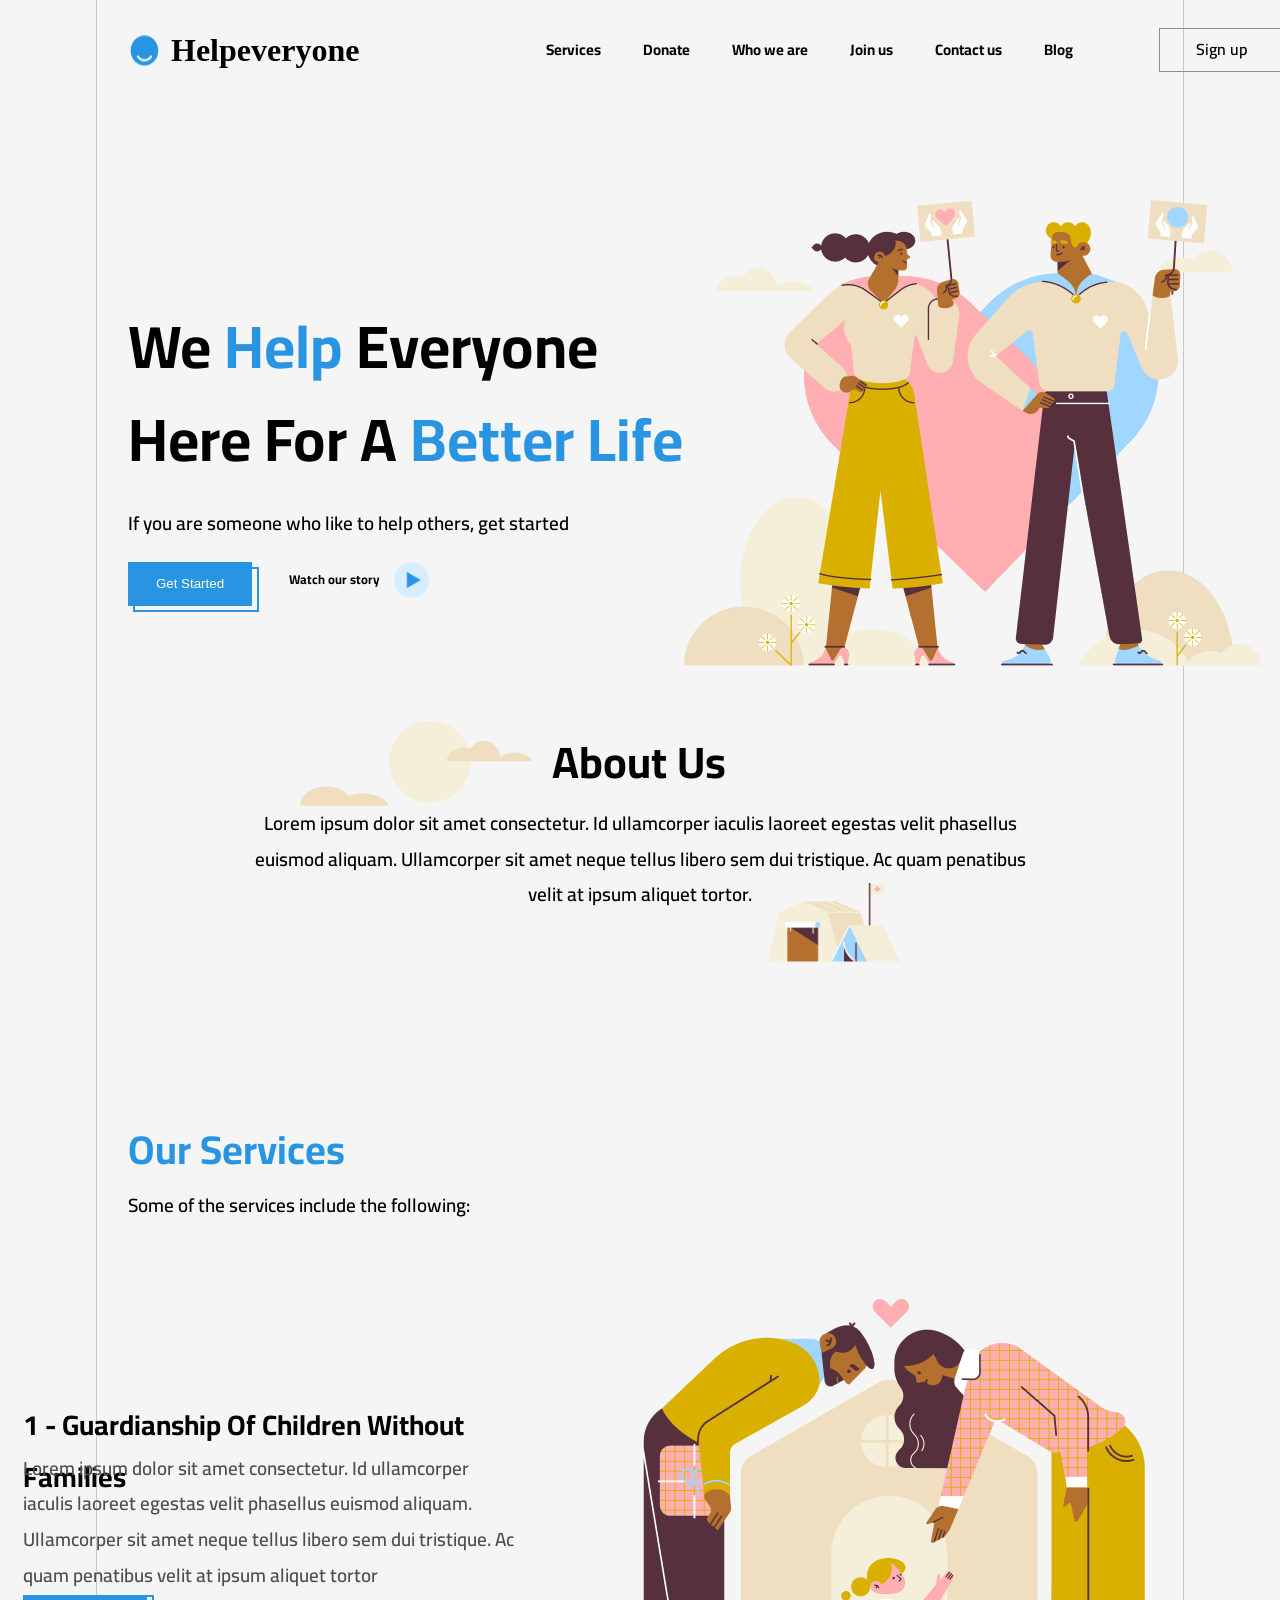
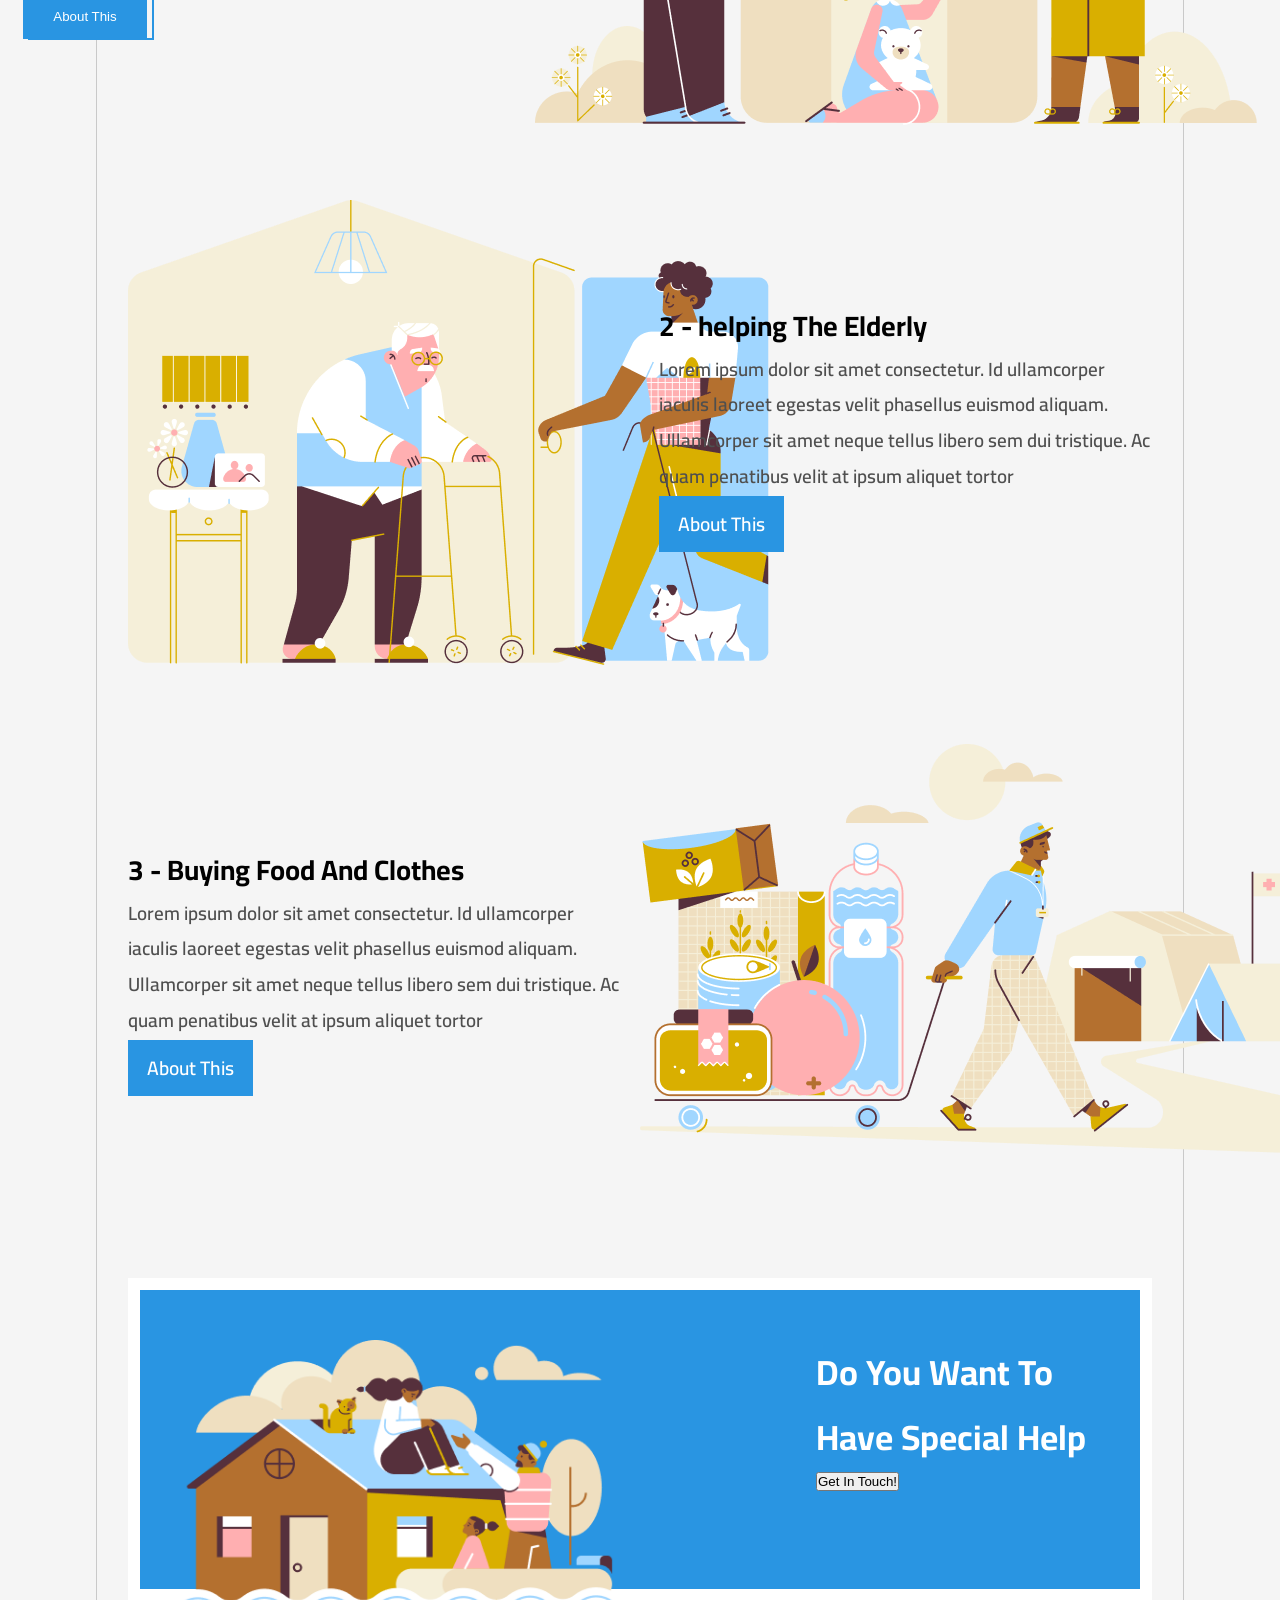
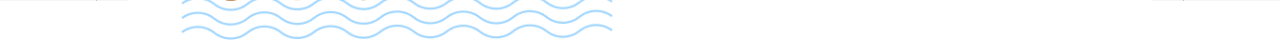
==== help everyone figma project/index.html @ 09c5eb68 "Assignment" ====
<!DOCTYPE html>
<html lang="en">
<head>
    <meta charset="UTF-8">
    <link rel="icon" type="image/x-icon" href="./img/favicon_io (1)/favicon.ico">
    <meta name="viewport" content="width=device-width, initial-scale=1.0">
    <link rel="preconnect" href="https://fonts.googleapis.com">
    <link rel="preconnect" href="https://fonts.gstatic.com" crossorigin>
    <link href="https://fonts.googleapis.com/css2?family=Cairo:wght@200..1000&display=swap" rel="stylesheet">   
    <title>Help EveryOne</title>
    <link rel="stylesheet" href="./style.css">
</head>

<body>
    <div class="mainwrapper">
        <div class="inner-wrapper">
            <div class="wrapper">
                <div class="navbar">
                    <div class="logo_sec">
                        <div class="logo">
                            <img class="logo" src="./img/happyemoji.png" alt="">
                            <h1 class="helpeveryone">Helpeveryone</h1>
                        </div>
                        <div class="menu">
                            <ul>
                                <li class="firstlist"><a href="">Services</a></li>
                                <li><a href="">Donate</a></li>
                                <li><a href="">Who we are</a></li>
                                <li><a href="">Join us</a></li>
                                <li><a href="">Contact us</a></li>
                                <li><a href="">Blog</a></li>
                            </ul>
                        </div>
                        
                    </div>
                    <div class="navContentMid">
                        <button class="sign-up">
                            Sign up
                         </button>
                    </div>
                </div> 
                <div class="wider-nav">

                </div> 
    
                <div class="heroSection">
                    <div class="heroWriteUp">
                        <div id="apparel">
                            <h2 class="wehelp">We <span class="help">Help</span> Everyone Here For A <span class="help">Better Life</span></h2>
                            <h6 class="mid">If you are someone who like to help others, get started</h6>
                        </div>
    
                        <div class="herofooter">
                            <div class="get-started-btn">
                                <button></button>                                
                            </div>
                            <div class="btn">
                                <button class="herobtn"><a href="#" alt="">Get Started</a></button>
                            </div>
                            
                        
                            <div class="watch-our-stories">
                                <h6>Watch our story</h6>
                                <img src="./img/Frame 7.png" alt="">
                            </div>
                        </div>
                    </div>
                    <div class="image">
                        <img src="./img/Group 16 (1).png" alt="">
                    </div>
                </div>
    
                <div class="about-us">
                    <div class="outer">
                        <div class="about-us-header">
                            <div class="about1">
                                <img class="about-img" src="./img/SUN & CLOUDS.png" alt="">
                                <h2>About Us</h2>
                            </div>
                            <div class="about2">
                                <p class="outer-p">
                                    Lorem ipsum dolor sit amet consectetur. Id ullamcorper iaculis laoreet egestas velit phasellus euismod aliquam. 
                                    Ullamcorper sit amet neque tellus libero sem dui tristique. 
                                    Ac quam penatibus velit at ipsum aliquet tortor.
                                </p>
                                <div class="about-us-img"><img class="about-img-2" src="./img/TENTS.png" alt=""></div>
                            </div>
                        </div>
                    </div>
                </div>
    
    
                <div class="services">
                    <h2 class="our-services">Our Services</h2>
                    <p class="services-category">Some of the services include the following:</p>
                </div>
    
                <div class="cat-1">
                    <div class="guardianship">
                        <div class="guardianship-header">
                            <h2 class="guardianship-title">1 - Guardianship Of Children Without Families</h2>
                            <p class="guardianship-body">
                                Lorem ipsum dolor sit amet consectetur. Id ullamcorper iaculis laoreet egestas velit phasellus euismod aliquam. 
                                Ullamcorper sit amet neque tellus libero sem dui tristique. 
                                Ac quam penatibus velit at ipsum aliquet tortor
                            </p>
                            <!-- <button class="guardianship-btn">About This</button> -->
                            <div class="get-started-btn">
                                <button></button>                                
                            </div>
                            <div class="btn">
                                <button class="herobtn"><a href="#" alt="">About This</a></button>
                            </div>
                            
                        </div>
                        <div class="guardianship-img">
                            <img src="./img/Group 7.png" alt="">
                        </div>
                    </div>
                </div>
    
                <div class="cat-2">
                    <div class="helping">
                        <div class="helping-img">
                            <img src="./img/Group 1.png" alt="">
                        </div>
                        <div class="helping-header">
                            <h2 class="helping-title">2 - helping The Elderly</h2>
                            <p class="helping-body">
                                Lorem ipsum dolor sit amet consectetur. Id ullamcorper iaculis laoreet egestas velit phasellus euismod aliquam. 
                                Ullamcorper sit amet neque tellus libero sem dui tristique. 
                                Ac quam penatibus velit at ipsum aliquet tortor
                            </p>
                            <button class="helping-btn">About This</button>
                        </div>
                    </div>
                </div>
    
                <div class="cat-3">
                    <div class="buying-food">
                        <div class="buying-food-header">
                            <h2 class="buying-food-title">3 - Buying Food And Clothes</h2>
                            <p class="buying-food-body">
                                Lorem ipsum dolor sit amet consectetur. Id ullamcorper iaculis laoreet egestas velit phasellus euismod aliquam. 
                                Ullamcorper sit amet neque tellus libero sem dui tristique. 
                                Ac quam penatibus velit at ipsum aliquet tortor
                            </p>
                            <button class="buying-food-btn">About This</button>
                        </div>
                        <div class="buying-food-img">
                            <img src="./img/Group 10.png" alt="">
                        </div>
                    </div>
                </div>
    
                <div class="container">
                    <div class="container-img">
                        <img src="./img/Group 11.png" alt="">
                    </div>
                    <div class="container-write-up">
                        <h4>Do You Want To Have Special Help</h4>
                        <button class="container-btn">Get In Touch!</button>
                    </div>
                </div>

                <!-- <div class="form">
                    <div class="free-consult">
                        <h2>Request A Free Consultation</h2>
                        <p>Complete The Form Below So Our Consultants Will Contact You</p>
                    </div>
                    <div class="main-form">
                        <div class="form-1">
                            <form id="form">
                                <div class="form-control">
                                    <label for="name" id="label-name">
                                        Name
                                    </label>
                        
                                    <input type="text" id="name" 
                                           placeholder="Enter your name" />
                                </div>
                            </form>

                            <div class="form-control">
                                <label for="role" id="label-role">
                                    State
                                </label>
                    
                                <select name="role" id="role">
                                    <option value="student">Lagos</option>
                                    <option value="intern">Abuja</option>
                                    <option value="professional">Enugu</option>
                                    <option value="other">Bauchi</option>
                                    <option value="student">Imo</option>
                                    <option value="intern">Anambra</option>
                                    <option value="professional">Benue</option>
                                    <option value="other">Oyo</option>
                                </select>
                            </div>
                        
                        </div>

                        <div class="form-2">
                            <form id="form">
                                <div class="form-control">
                                    <label for="email" id="email-name">
                                        Email
                                    </label>
                    
                                    <input type="email" placeholder="lagbajainternational@gmail.com" name="" id="email">
                                </div>
                            </form>
    
                            
    
                            <div class="form-control">
                                <label for="role" id="label-role">
                                    Industry
                                </label>
                    
                               
                                <select name="role" id="role">
                                    <option value="student">Beauty</option>
                                    <option value="intern">Energy</option>
                                    <option value="professional">Human Development</option>
                                    <option value="other">Health</option>
                                </select>
                            </div>
                        </div>
                    
                    </div>
                
                </div> -->
            </div>
        </div>
    </div>
</body>

</html>
---- help everyone figma project/style.css ----
*{
    padding: 0;
    margin: 0;
    box-sizing: border-box;
}
.inner-wrapper{
    width: 85vw;
    border-left: 1px solid #C9C9C9;
    border-right: 1px solid #C9C9C9;
    margin: auto;
}
.wrapper{
    width: 80vw;
    margin: auto;
}
.mainwrapper{
    background-color: #F5F5F5;
}
ul{
    list-style: none;
    display: flex;
    justify-content: space-between ;
    flex-wrap: wrap;
    /* width: 300px; */
}
ul a{
    text-decoration: none;
    color: black;   
}
.wider-nav{
    /* border-bottom: 1px solid #C9C9C9; */
    width: 85vw;
    margin: auto;
}

.navbar{
   display: flex; 
   flex-direction: row;
   justify-content: space-between;
   align-items: center;
   height: 100px;

}
.menu{
    /* padding-right: 20px; */
    /* Width: 1000px; */
    /* Gap: 47px; */
    width: 700px;
    display: flex;
    flex-direction: row;
    align-items: center;
    justify-content: center;
} 

.menu ul{
    gap: 42px;
    opacity: 0px;
    font-family: Cairo;
    font-size: 15px;
    font-weight: 700;
    line-height: 28.11px;
    text-align: left;

}

.sign-up{
    font-family: Cairo;
    font-size: 16px;
    font-weight: 600;
    line-height: 29.98px;
    text-align: left;
    width: 125px;
    height: 44px;
    text-align: center;
    border: 1px solid #8E8E8E;
    background-color: transparent;
}
.navContentMid{
    width: 130px;
    height: 44px;
    gap: 10px;
    border: 1px 0px 0px 0px;
    opacity: 0px;
}

.logo{
    display: flex;
    gap: 10px;
}

.logo_sec{
    display: flex;
    gap: 100px;

}

.heroSection{
    display: flex;
    justify-content: space-between;
    margin-top: 100px;
    position: relative;
}

.hero-write-up{
    padding-top: 5%;
    font-family: Cairo;
    font-size: 60px;
    font-weight: 700;
    line-height: 93px;
    text-align: left;
    width: 50%;
}
.heroWriteUp{
    width: 80%;
}

#apparel{
    padding-top: 100px;
}
.mid{
    font-family: Cairo;
    font-size: 19px;
    font-weight: 600;
    line-height: 35.61px;
    text-align: left;
    margin-top: 20px;

}
.wehelp{
    width: 556px;
    height: 186px;
    top: 256px;
    left: 94px;
    gap: 0px;
    opacity: 0px;
    font-family: Cairo;
    font-size: 60px;
    font-weight: 700;
    line-height: 93px;
    text-align: left;
}
.help{
    color: #2995E2;
}
.mid{
    font-family: Cairo;
    font-size: 19px;
    font-weight: 600;
    line-height: 35.61px;
    text-align: left;
}
.get-started-btn {
    position: absolute;
    border: 2px solid #2995E2;
    /* text-align: center;
    text-align: left; */
    width: 126px;
    height: 45px;
    background-color: transparent;
    color: #fff;
    margin-bottom: -20px;
    margin-left: 5px;
}

.btn {
    position: relative;
    display: flex;
    /* width: 100px; */
    /* text-align: center; */
    font-family: Cairo;
    font-size: 19px;
    font-weight: 600;
    line-height: 35.61px;
    /* text-align: left; */
    width: 129px; 
    height: 36px;
    /* text-align: center; */
    background-color: transparent;
    color: #fff;
    border: none;
    margin-right: 12px;
    padding-right: 5px;
}

.herobtn{
    padding: 10px;
    width: 125px;
    height: 44px;
    border: none;
    background: #2995E2;
    color: #fff;
}

.herobtn a{
    text-decoration: none;
    color: #fff;
}

.herofooter{
    display: flex;
    margin-top: 20px;
    gap: 20px;
    flex-direction: row;
    align-items: center;
}

.watch-our-stories{
    display: flex;
    height: 36px;
    font-family: Cairo;
    font-size: 19px;
    font-weight: 600;
    line-height: 35.61px;
    text-align: left;
    gap: 15px;
    width: 150px;
}
.image{
    width: 50%;
}
.image img{
    Width: 577px;
    Height: 467px;
}
.outer-p{
    width: 800px;
    font-family: Cairo;
    font-size: 19px;
    font-weight: 600;
    line-height: 35.61px;
    text-align: center;
    margin-bottom: -90px;
}

.about-us{
    margin-top: 50px;
}
.about-us-header{
    justify-content: center;
    display: grid;
}
.about1{
    display: flex;
    padding-left: 60px;
    gap: 20px;
}

.about1 > h2{
    font-family: Cairo;
    font-size: 44px;
    font-weight: 700;
    line-height: 82.46px;
    text-align: center;
}

.about-img-2{
    height: 80px;
    margin-top: 60px;
}

.about-us-img{
    justify-content: right;
    display: flex;
    padding-right: 140px;
}
.services{
    width: 343px;
    height: 111px;
    margin-top: 150px;
}
.our-services{
    font-family: Cairo;
    font-size: 40px;
    font-weight: 700;
    line-height: 74.96px;
    text-align: left;
    color: #2995E2;
}
.services-category{
    font-family: Cairo;
    font-size: 19px;
    font-weight: 600;
    line-height: 35.61px;
    text-align: left;
}
.cat-1{
    margin-top: 75px;
}
.guardianship{
    display: flex;
    justify-content: center;
    gap: 19px;
}
.guardianship-header{
    width: 50%;
    padding-top: 100px;
}
.guardianship-img{
    width: 50%;
    width: 722px;
    height: 426px;
    top: 1188px;
    left: 627px;
    gap: 0px;
    opacity: 0px;

}
.guardianship-title{
    font-family: Cairo;
    font-size: 28px;
    font-weight: 700;
    line-height: 52.47px;
    text-align: left;
    /* width: 525px; */
    height: 52px;
    position: static;
}
.guardianship-body{
    font-family: Cairo;
    font-size: 19px;
    font-weight: 600;
    line-height: 35.61px;
    text-align: left;
    width: 493px;
    height: 144px;
    color: #4F4F4F;
    gap: 19px;
}

/* .guardianship-btn{
    color: #fff;
    border: none;
    padding: 10px;
    width: 125px;
    background: #2995E2;
    font-family: Cairo;
    font-size: 19.45px;
    font-weight: 600;
} */
.cat-2{
    margin-top: 75px;
}
.helping{
    display: flex;
    justify-content: center;
    gap: 19px;
}
.helping-header{
    width: 50%;
    padding-top: 100px;
}
.helping-img{
    width: 50%;
}
.helping-title{
    font-family: Cairo;
    font-size: 28px;
    font-weight: 700;
    line-height: 52.47px;
    text-align: left;
    /* width: 525px; */
    height: 52px;
}
.helping-body{
    font-family: Cairo;
    font-size: 19px;
    font-weight: 600;
    line-height: 35.61px;
    text-align: left;
    width: 493px;
    height: 144px;
    color: #4F4F4F;
    gap: 19px;
}

.helping-btn{
    color: #fff;
    border: none;
    padding: 10px;
    width: 125px;
    background: #2995E2;
    font-family: Cairo;
    font-size: 19.45px;
    font-weight: 600;
}
.cat-3{
    margin-top: 75px;
}
.buying-food{
    display: flex;
    justify-content: center;
    gap: 19px;
}
.buying-food-header{
    width: 50%;
    padding-top: 100px;
}
.buying-food-img{
    width: 50%;
}
.buying-food-title{
    font-family: Cairo;
    font-size: 28px;
    font-weight: 700;
    line-height: 52.47px;
    text-align: left;
    /* width: 525px; */
    height: 52px;
}
.buying-food-body{
    font-family: Cairo;
    font-size: 19px;
    font-weight: 600;
    line-height: 35.61px;
    text-align: left;
    width: 493px;
    height: 144px;
    color: #4F4F4F;
    gap: 19px;
}

.buying-food-btn{
    color: #fff;
    border: none;
    padding: 10px;
    width: 125px;
    background: #2995E2;
    font-family: Cairo;
    font-size: 19.45px;
    font-weight: 600;
}
.container{
    display: flex;
    width: 100%;
    height: 323px;
    /* top: 2790px;
    left: 146px; */
    border: 12px 0px 0px 0px;
    flex-direction: row;
    border: 12px solid #fff; 
    background-color: #2995E2;
    justify-content: center;
    gap: 200px;
    padding-top: 50px;
    margin-top: 120px;
}
.container-img>{
    width: 30%;
    background-color: transparent;
    background: transparent;
}
.container-img > img{
    width: 100%;
    height: 300px;
    top: 2847px;
    left: 234px;
    gap: 0px;
    opacity: 0px;
}
.container-write-up{
    background: transparent;
}
.container-write-up>h4{
    font-family: Cairo;
    font-size: 35px;
    font-weight: 700;
    line-height: 65.59px;
    text-align: left;
    width: 286px;
    height: 132px;
    background: transparent;
    color: #fff
}
.form{
    width: 80%;
}
.main-form{
    display: flex;
}
.free-consultation{
    gap: 11px;
}
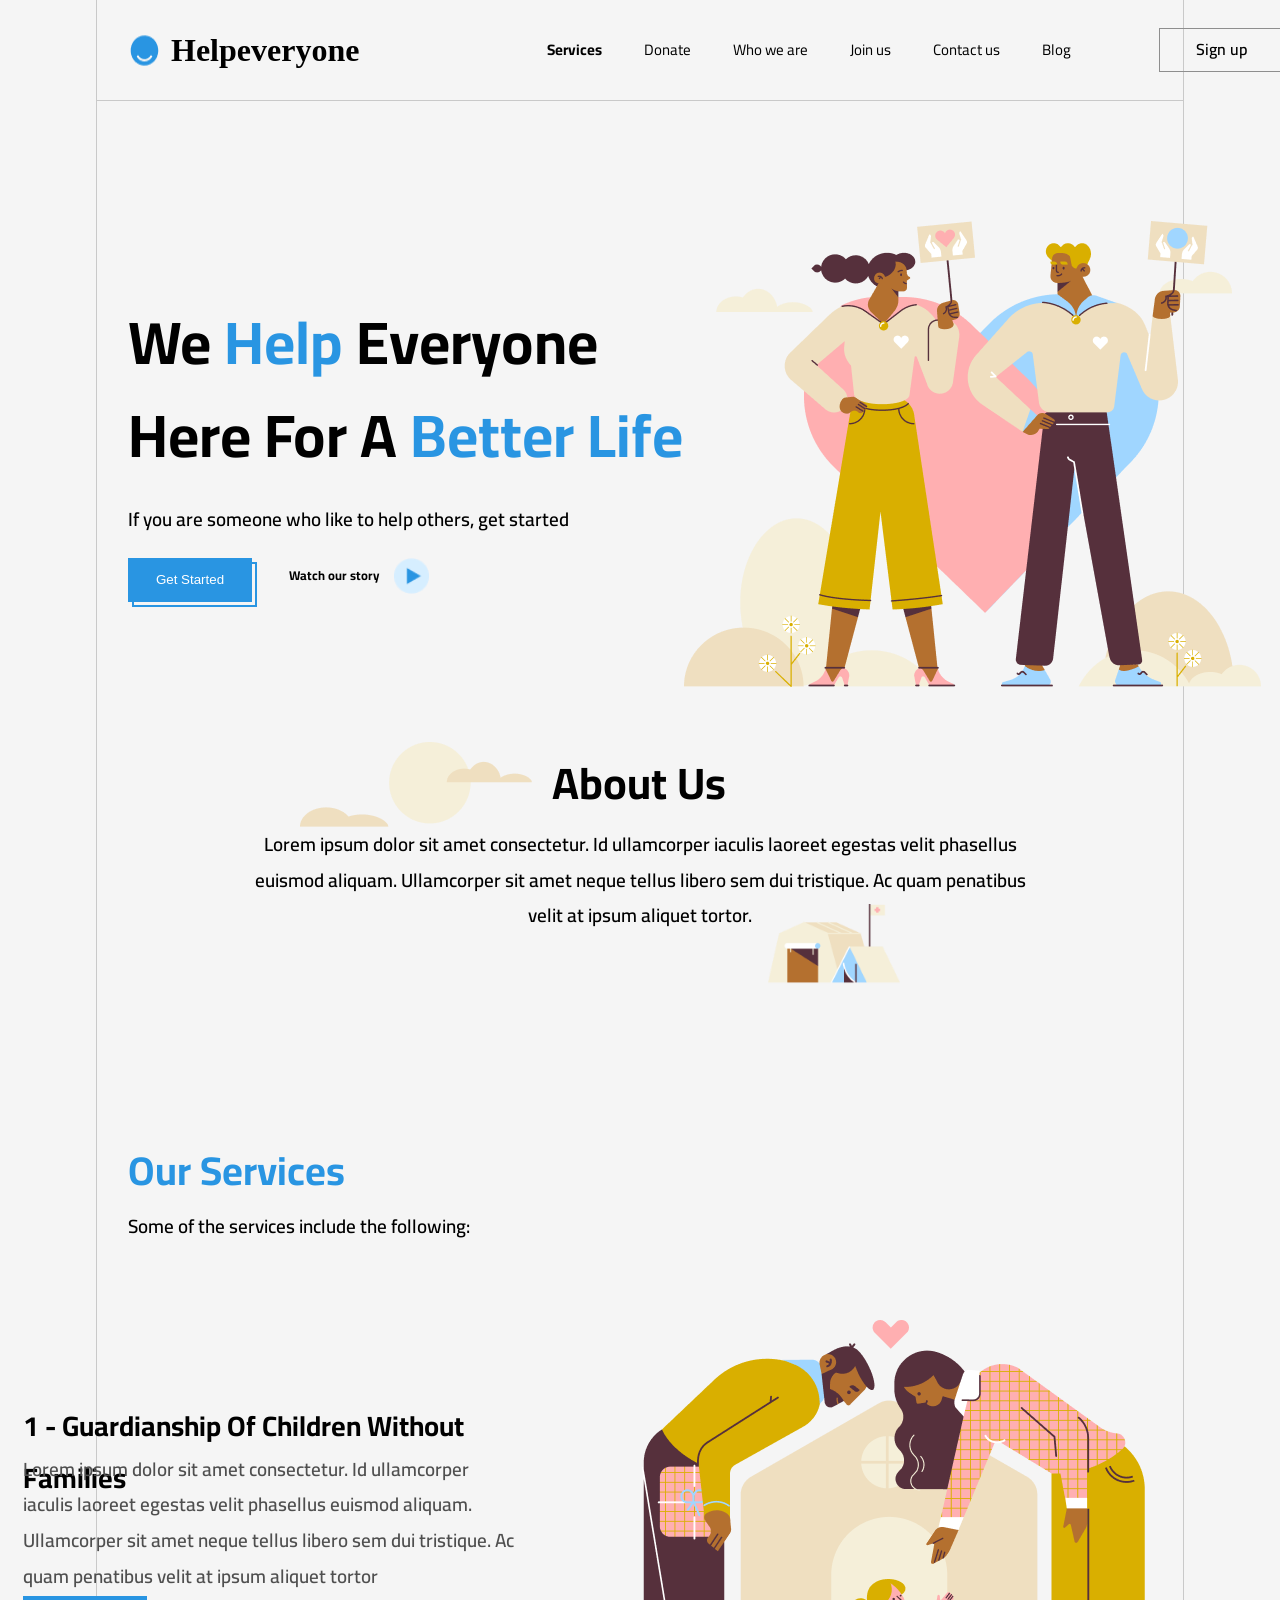
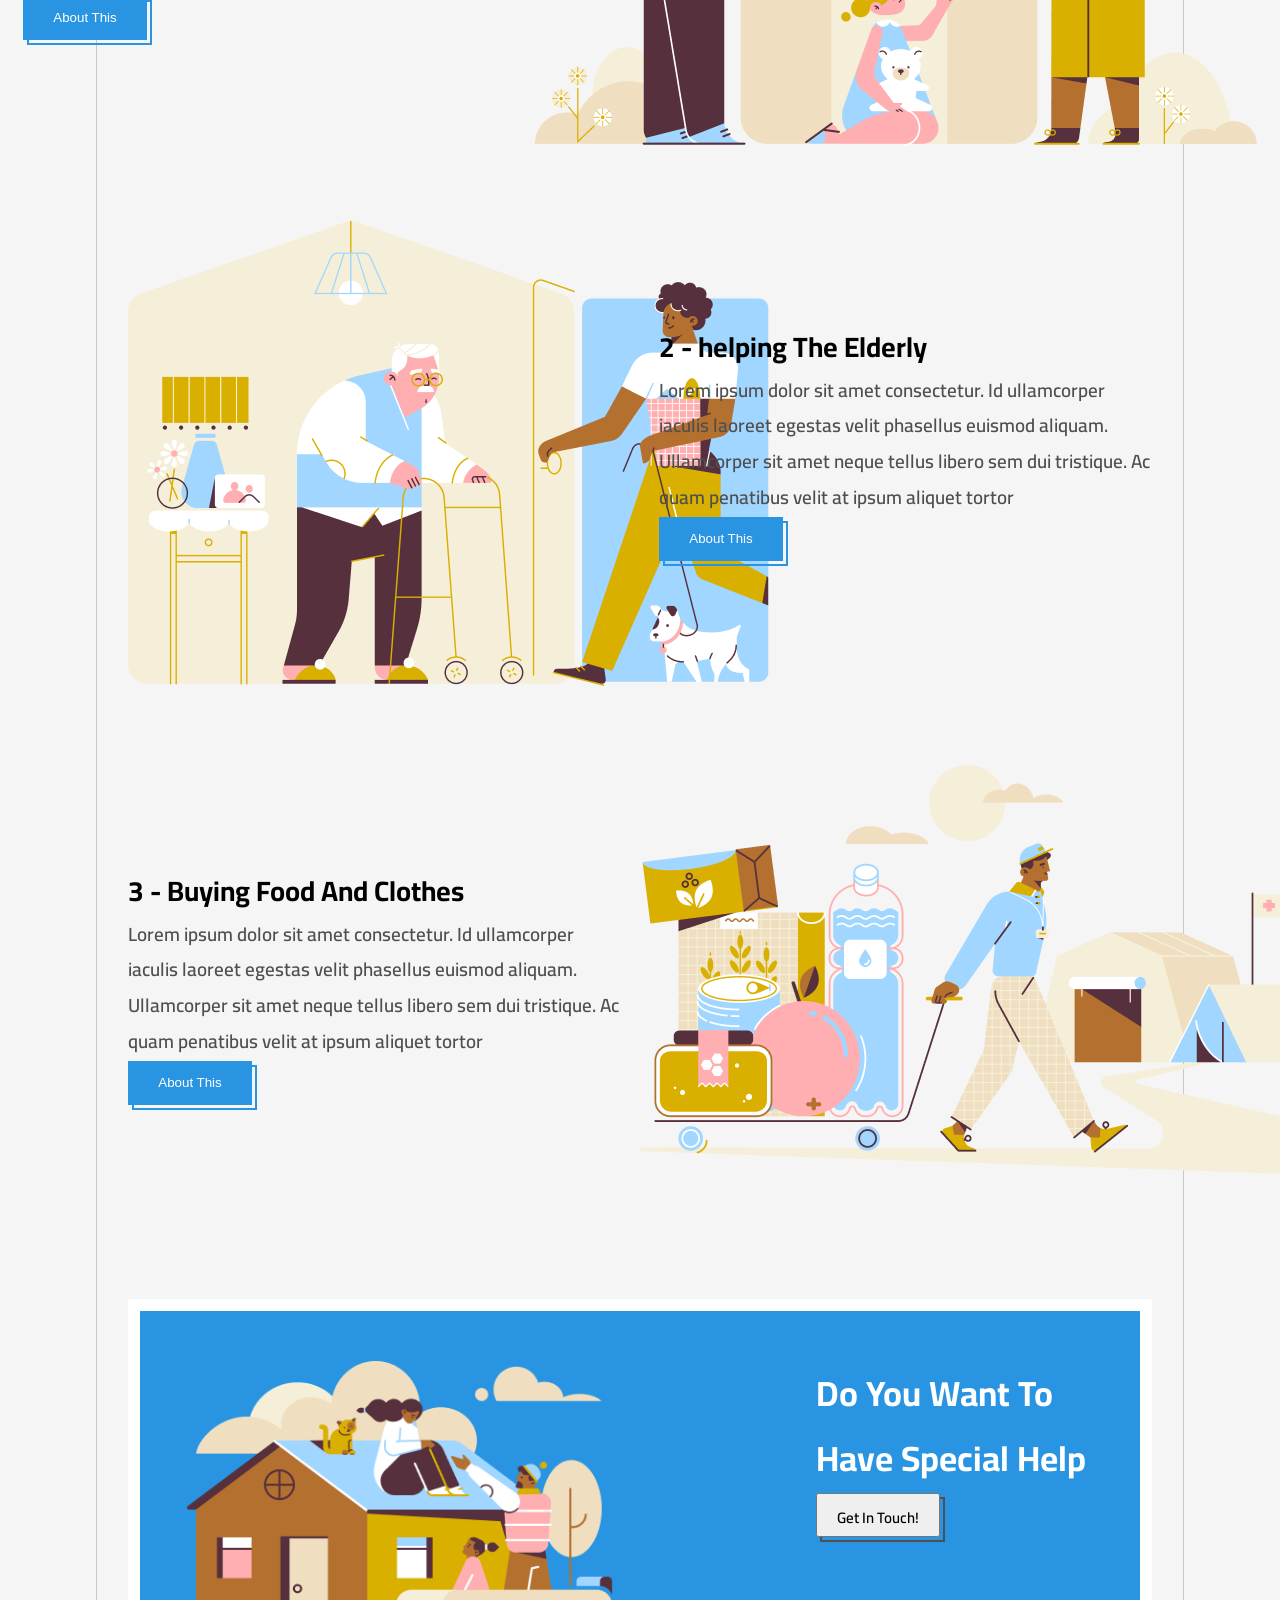
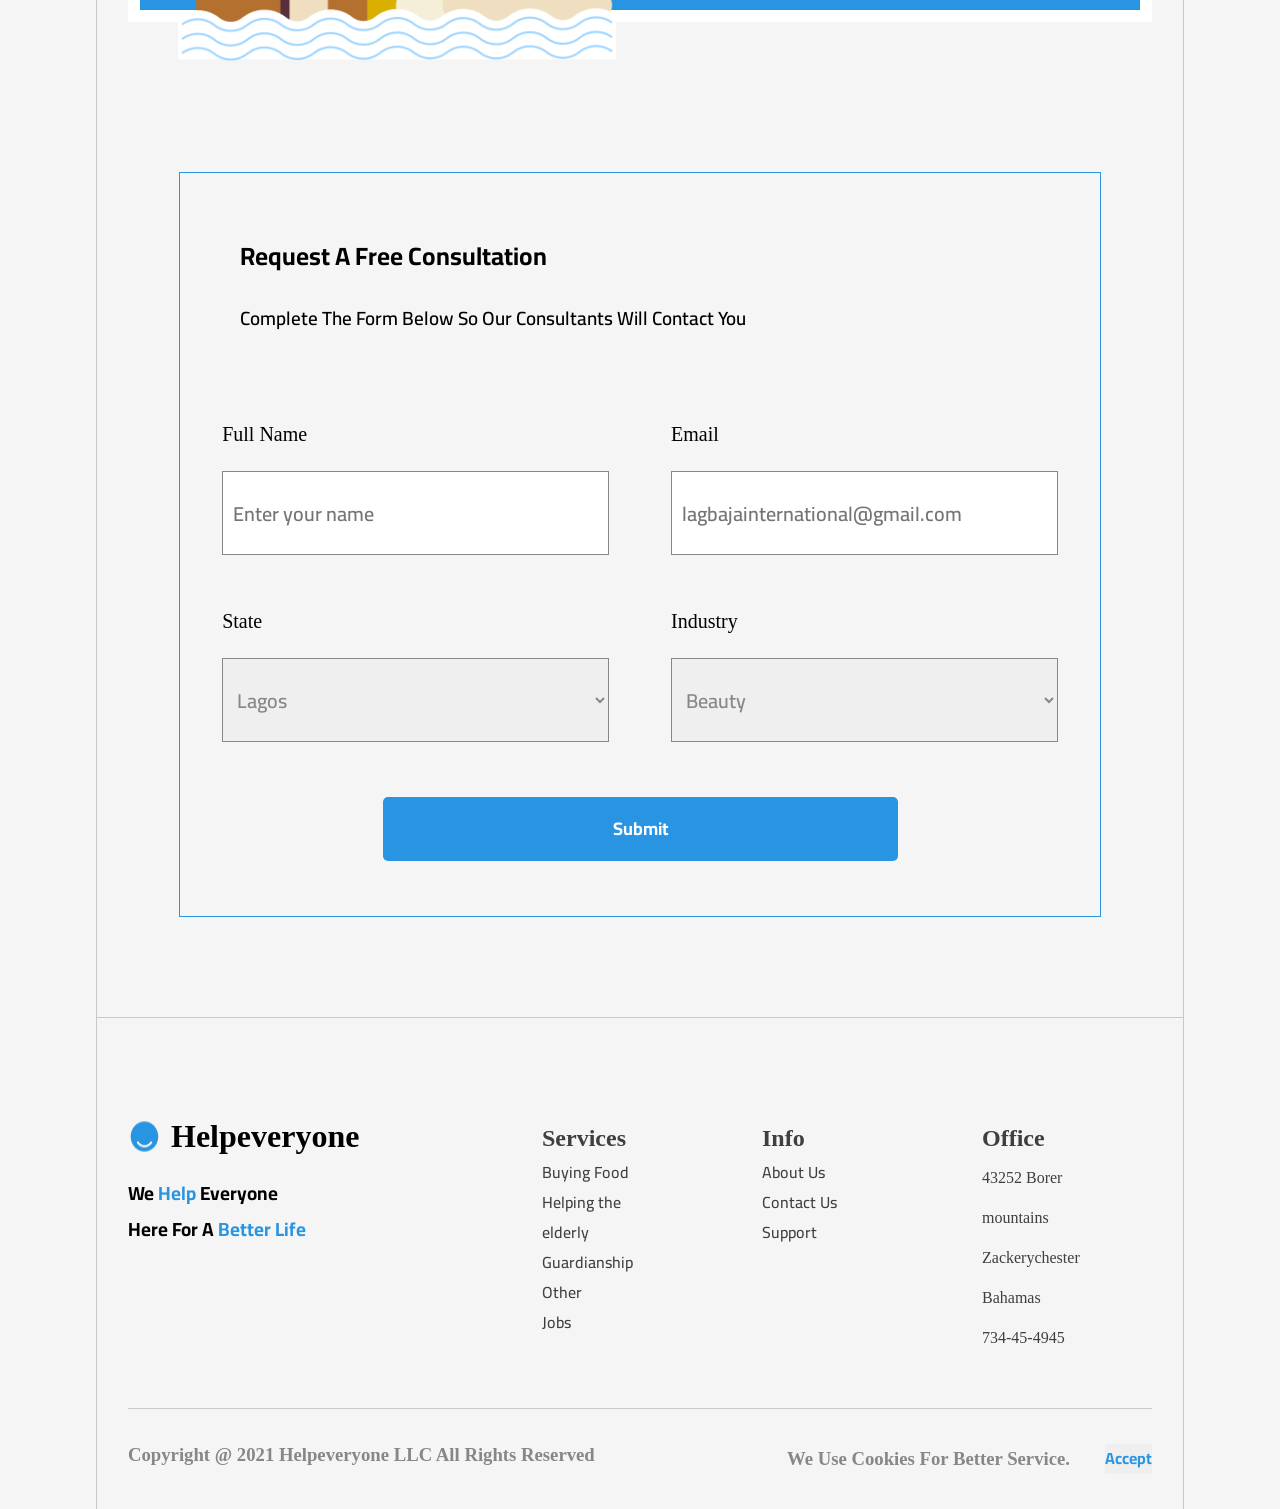
==== commit 412c9244: "Figma website design attempt and DOM manupulation update" ====
--- a/help everyone figma project/index.html
+++ b/help everyone figma project/index.html
@@ -13,36 +13,35 @@
 
 <body>
     <div class="mainwrapper">
+        
+                <div class="wider-nav">
+                    <div class="navbar">
+                        <div class="logo_sec">
+                            <div class="logo">
+                                <img class="logo" src="./img/happyemoji.png" alt="">
+                                <h1 class="helpeveryone">Helpeveryone</h1>
+                            </div>
+                            <div class="menu">
+                                <ul>
+                                    <li class="firstlist"><a href="">Services</a></li>
+                                    <li><a href="">Donate</a></li>
+                                    <li><a href="">Who we are</a></li>
+                                    <li><a href="">Join us</a></li>
+                                    <li><a href="">Contact us</a></li>
+                                    <li><a href="">Blog</a></li>
+                                </ul>
+                            </div>
+                            
+                        </div>
+                        <div class="navContentMid">
+                            <button class="sign-up">
+                                Sign up
+                             </button>
+                        </div>
+                    </div> 
+                </div> 
         <div class="inner-wrapper">
             <div class="wrapper">
-                <div class="navbar">
-                    <div class="logo_sec">
-                        <div class="logo">
-                            <img class="logo" src="./img/happyemoji.png" alt="">
-                            <h1 class="helpeveryone">Helpeveryone</h1>
-                        </div>
-                        <div class="menu">
-                            <ul>
-                                <li class="firstlist"><a href="">Services</a></li>
-                                <li><a href="">Donate</a></li>
-                                <li><a href="">Who we are</a></li>
-                                <li><a href="">Join us</a></li>
-                                <li><a href="">Contact us</a></li>
-                                <li><a href="">Blog</a></li>
-                            </ul>
-                        </div>
-                        
-                    </div>
-                    <div class="navContentMid">
-                        <button class="sign-up">
-                            Sign up
-                         </button>
-                    </div>
-                </div> 
-                <div class="wider-nav">
-
-                </div> 
-    
                 <div class="heroSection">
                     <div class="heroWriteUp">
                         <div id="apparel">
@@ -51,7 +50,7 @@
                         </div>
     
                         <div class="herofooter">
-                            <div class="get-started-btn">
+                            <div class="get-started-btn-1">
                                 <button></button>                                
                             </div>
                             <div class="btn">
@@ -131,7 +130,14 @@
                                 Ullamcorper sit amet neque tellus libero sem dui tristique. 
                                 Ac quam penatibus velit at ipsum aliquet tortor
                             </p>
-                            <button class="helping-btn">About This</button>
+                            <!-- <button class="helping-btn">About This</button> -->
+                            <div class="get-started-btn">
+                                <button></button>                                
+                            </div>
+                            <div class="btn">
+                                <button class="herobtn"><a href="#" alt="">About This</a></button>
+                            </div>
+                            
                         </div>
                     </div>
                 </div>
@@ -145,7 +151,13 @@
                                 Ullamcorper sit amet neque tellus libero sem dui tristique. 
                                 Ac quam penatibus velit at ipsum aliquet tortor
                             </p>
-                            <button class="buying-food-btn">About This</button>
+                            <div class="get-started-btn">
+                                <button></button>                                
+                            </div>
+                            <div class="btn">
+                                <button class="herobtn"><a href="#" alt="">About This</a></button>
+                            </div>
+                            
                         </div>
                         <div class="buying-food-img">
                             <img src="./img/Group 10.png" alt="">
@@ -159,81 +171,157 @@
                     </div>
                     <div class="container-write-up">
                         <h4>Do You Want To Have Special Help</h4>
-                        <button class="container-btn">Get In Touch!</button>
-                    </div>
-                </div>
-
-                <!-- <div class="form">
+                        <div class="need-help-btn">
+                            <button></button>                                
+                        </div>
+                        <div class="help-btn">
+                            <button class="help-btn-a"><a href="#" alt="">Get In Touch!</a></button>
+                        </div>
+                        
+                    </div>
+                </div>
+
+                <div class="form">
                     <div class="free-consult">
                         <h2>Request A Free Consultation</h2>
                         <p>Complete The Form Below So Our Consultants Will Contact You</p>
-                    </div>
-                    <div class="main-form">
-                        <div class="form-1">
-                            <form id="form">
-                                <div class="form-control">
-                                    <label for="name" id="label-name">
-                                        Name
-                                    </label>
+
+                        <div class="main-form">
+                            <div class="form-1">
+                                <form class="form-A">
+                                    <div class="form-control">
+                                        <label class="label" for="name" id="label-name">
+                                           Full Name
+                                        </label>
+                            
+                                        <input class="add-height" type="text" id="name" 
+                                               placeholder="Enter your name" />
+                                    </div>
+                                </form>
+
+                                <form class="form-B">
+                                    <div class="form-control">
+                                        <label class="label" for="email" id="email-name">
+                                            Email
+                                        </label>
                         
-                                    <input type="text" id="name" 
-                                           placeholder="Enter your name" />
+                                        <input class="add-height" type="email" placeholder="lagbajainternational@gmail.com" name="" id="email">
+                                    </div>
+                                </form>
+
+                            </div>
+
+                            <div class="form-2">
+                                <div class="form-A">
+                                    <div class="form-control">
+                                        <label class="label" for="role" id="label-role">
+                                            State
+                                        </label>
+                            
+                                        <select class="add-height"  name="role" id="role">
+                                            <option value="student">Lagos</option>
+                                            <option value="intern">Abuja</option>
+                                            <option value="professional">Enugu</option>
+                                            <option value="other">Bauchi</option>
+                                            <option value="student">Imo</option>
+                                            <option value="intern">Anambra</option>
+                                            <option value="professional">Benue</option>
+                                            <option value="other">Oyo</option>
+                                        </select>
+                                    </div>
                                 </div>
-                            </form>
-
-                            <div class="form-control">
-                                <label for="role" id="label-role">
-                                    State
-                                </label>
-                    
-                                <select name="role" id="role">
-                                    <option value="student">Lagos</option>
-                                    <option value="intern">Abuja</option>
-                                    <option value="professional">Enugu</option>
-                                    <option value="other">Bauchi</option>
-                                    <option value="student">Imo</option>
-                                    <option value="intern">Anambra</option>
-                                    <option value="professional">Benue</option>
-                                    <option value="other">Oyo</option>
-                                </select>
-                            </div>
-                        
-                        </div>
-
-                        <div class="form-2">
-                            <form id="form">
-                                <div class="form-control">
-                                    <label for="email" id="email-name">
-                                        Email
-                                    </label>
-                    
-                                    <input type="email" placeholder="lagbajainternational@gmail.com" name="" id="email">
+
+                                <div class="form-B">
+                                    <div class="form-control">
+                                        <label class="label" for="role" id="label-role">
+                                            Industry
+                                        </label>
+                            
+                                       
+                                        <select class="add-height" name="role" id="role">
+                                            <option value="student">Beauty</option>
+                                            <option value="intern">Energy</option>
+                                            <option value="professional">Human Development</option>
+                                            <option value="other">Health</option>
+                                        </select>
+                                    </div>
                                 </div>
-                            </form>
-    
-                            
-    
-                            <div class="form-control">
-                                <label for="role" id="label-role">
-                                    Industry
-                                </label>
-                    
-                               
-                                <select name="role" id="role">
-                                    <option value="student">Beauty</option>
-                                    <option value="intern">Energy</option>
-                                    <option value="professional">Human Development</option>
-                                    <option value="other">Health</option>
-                                </select>
-                            </div>
-                        </div>
-                    
-                    </div>
+
+
+                            </div>
+                        </div>
+
+                        <div class="submit">
+                            <a href="#"><button>Submit</button></a>
+                        </div>
+                    </div>
+                </div>
                 
-                </div> -->
             </div>
         </div>
     </div>
 </body>
 
+<footer>
+    <div class="footer">
+        <div class="foot-out">
+            <div class="foot-in">
+                <div class="outer-div">
+                    <div class="divi-1">
+                        <div class="branding">
+                            <div class="logo">
+                                <img class="logo" src="./img/happyemoji.png" alt="">
+                                <h1 class="helpeveryone">Helpeveryone</h1>
+                            </div>
+                            <div class="branding-2">
+                                <p>We <span class="blue">Help</span> Everyone</p>
+                                <p>Here For A <span class="blue">Better Life</span></p>
+                            </div>
+                            
+                        </div>
+                    </div>
+    
+                    <div class="div-2">
+                        <div class="col-1">
+                            <h2>Services</h2>
+                            <ul>
+                                <li>Buying Food</li>
+                                <li>Helping the elderly</li>
+                                <li>Guardianship</li>
+                                <li>Other</li>
+                                <li>Jobs</li>
+                            </ul>
+                        </div>
+    
+                        <div class="col-2">
+                            <h2>Info</h2>
+                            <ul>
+                                <li>About Us</li>
+                                <li>Contact Us</li>
+                                <li>Support</li>
+                            </ul>
+                        </div>
+    
+                        <div class="col-3">
+                            <h2>Office</h2>
+                            <p>43252 Borer mountains Zackerychester Bahamas</p>
+                            <p>734-45-4945</p>
+                        </div>
+                    </div>
+                </div>
+                <div class="copywrite">
+                    <div class="left">
+                        <h3>Copyright @ 2021 Helpeveryone LLC All Rights Reserved</h3>
+                    </div>
+                    <div class="right">
+                        <h3>We Use Cookies For Better Service.</h3>
+                        <button class="accept"><a href="#">Accept</a></button>
+                    </div>
+                </div>
+            </div>
+        </div>
+    </div>
+    
+</footer>
+
 </html>
--- a/help everyone figma project/style.css
+++ b/help everyone figma project/style.css
@@ -8,6 +8,8 @@
     border-left: 1px solid #C9C9C9;
     border-right: 1px solid #C9C9C9;
     margin: auto;
+    padding-bottom: 100px;
+
 }
 .wrapper{
     width: 80vw;
@@ -21,35 +23,37 @@
     display: flex;
     justify-content: space-between ;
     flex-wrap: wrap;
-    /* width: 300px; */
 }
 ul a{
     text-decoration: none;
     color: black;   
 }
-.wider-nav{
-    /* border-bottom: 1px solid #C9C9C9; */
+.wider-nav {
     width: 85vw;
     margin: auto;
-}
-
-.navbar{
-   display: flex; 
-   flex-direction: row;
-   justify-content: space-between;
-   align-items: center;
-   height: 100px;
-
+    display: flex;
+    justify-content: center;
+    border-left: 1px solid #C9C9C9;
+    border-right: 1px solid #C9C9C9;
+    border-bottom: 1px solid #C9C9C9;
+
+}
+.navbar {
+    display: flex;
+    flex-direction: row;
+    justify-content: space-between;
+    align-items: center;
+    height: 100px;
+    width: 80vw;
+    justify-content: space-between;
 }
 .menu{
-    /* padding-right: 20px; */
-    /* Width: 1000px; */
-    /* Gap: 47px; */
     width: 700px;
     display: flex;
     flex-direction: row;
     align-items: center;
     justify-content: center;
+    color: #3F3F3F;
 } 
 
 .menu ul{
@@ -57,9 +61,14 @@
     opacity: 0px;
     font-family: Cairo;
     font-size: 15px;
-    font-weight: 700;
     line-height: 28.11px;
     text-align: left;
+    
+}
+
+.firstlist{
+    color: black;
+    font-weight: 700;
 
 }
 
@@ -97,8 +106,8 @@
 .heroSection{
     display: flex;
     justify-content: space-between;
-    margin-top: 100px;
     position: relative;
+    padding-top: 120px;
 }
 
 .hero-write-up{
@@ -115,7 +124,7 @@
 }
 
 #apparel{
-    padding-top: 100px;
+    padding-top: 75px;
 }
 .mid{
     font-family: Cairo;
@@ -149,39 +158,87 @@
     line-height: 35.61px;
     text-align: left;
 }
-.get-started-btn {
+
+.get-started-btn{
     position: absolute;
     border: 2px solid #2995E2;
-    /* text-align: center;
-    text-align: left; */
-    width: 126px;
+    width: 125px;
     height: 45px;
     background-color: transparent;
     color: #fff;
     margin-bottom: -20px;
-    margin-left: 5px;
-}
-
-.btn {
+    margin-top: 4px;
+    margin-left: 4px;
+}
+.get-started-btn-1{
+    position: absolute;
+    border: 2px solid #2995E2;
+    width: 125px;
+    height: 45px;
+    background-color: transparent;
+    color: #fff;
+    margin-bottom: -20px;
+    margin-top: -3px;
+    margin-left: 4px;
+}
+
+.need-help-btn{
+    position: absolute;
+    border: 2px solid #4F4F4F;
+    width: 125px;
+    height: 45px;
+    background-color: transparent;
+    color: #fff;
+    margin-bottom: -20px;
+    margin-top: 4px;
+    margin-left: 4px;
+}
+
+.help-btn{
     position: relative;
     display: flex;
-    /* width: 100px; */
-    /* text-align: center; */
-    font-family: Cairo;
-    font-size: 19px;
-    font-weight: 600;
-    line-height: 35.61px;
-    /* text-align: left; */
+    font-family: Cairo;
+    font-size: 19px;
+    font-weight: 600;
+    line-height: 35.61px;
     width: 129px; 
     height: 36px;
-    /* text-align: center; */
-    background-color: transparent;
-    color: #fff;
+    color: black;
     border: none;
     margin-right: 12px;
     padding-right: 5px;
-}
-
+    
+}
+.help-btn-a{
+    color: black;
+    text-decoration: none;
+    font-family: Cairo;
+    font-size: 15px;
+    font-weight: 600;
+    line-height: 25.61px;
+    width: 129px;
+    height: 36px;
+    padding: 10px;
+    width: 125px;
+    height: 44px;
+    justify-content: center;
+    display: flex;
+}
+.btn {
+    position: relative;
+    display: flex;
+    font-family: Cairo;
+    font-size: 19px;
+    font-weight: 600;
+    line-height: 35.61px;
+    width: 129px; 
+    height: 36px;
+    background-color: transparent;
+    color: #fff;
+    border: none;
+    margin-right: 12px;
+    padding-right: 5px;
+}
 .herobtn{
     padding: 10px;
     width: 125px;
@@ -190,12 +247,10 @@
     background: #2995E2;
     color: #fff;
 }
-
 .herobtn a{
     text-decoration: none;
     color: #fff;
 }
-
 .herofooter{
     display: flex;
     margin-top: 20px;
@@ -203,7 +258,6 @@
     flex-direction: row;
     align-items: center;
 }
-
 .watch-our-stories{
     display: flex;
     height: 36px;
@@ -231,7 +285,6 @@
     text-align: center;
     margin-bottom: -90px;
 }
-
 .about-us{
     margin-top: 50px;
 }
@@ -244,7 +297,6 @@
     padding-left: 60px;
     gap: 20px;
 }
-
 .about1 > h2{
     font-family: Cairo;
     font-size: 44px;
@@ -252,12 +304,10 @@
     line-height: 82.46px;
     text-align: center;
 }
-
 .about-img-2{
     height: 80px;
     margin-top: 60px;
 }
-
 .about-us-img{
     justify-content: right;
     display: flex;
@@ -293,7 +343,7 @@
 }
 .guardianship-header{
     width: 50%;
-    padding-top: 100px;
+    padding-top: 80px;
 }
 .guardianship-img{
     width: 50%;
@@ -303,7 +353,6 @@
     left: 627px;
     gap: 0px;
     opacity: 0px;
-
 }
 .guardianship-title{
     font-family: Cairo;
@@ -326,17 +375,6 @@
     color: #4F4F4F;
     gap: 19px;
 }
-
-/* .guardianship-btn{
-    color: #fff;
-    border: none;
-    padding: 10px;
-    width: 125px;
-    background: #2995E2;
-    font-family: Cairo;
-    font-size: 19.45px;
-    font-weight: 600;
-} */
 .cat-2{
     margin-top: 75px;
 }
@@ -372,7 +410,6 @@
     color: #4F4F4F;
     gap: 19px;
 }
-
 .helping-btn{
     color: #fff;
     border: none;
@@ -383,6 +420,10 @@
     font-size: 19.45px;
     font-weight: 600;
 }
+.help-btn-a> a{
+    color: black;
+    text-decoration: none;
+}
 .cat-3{
     margin-top: 75px;
 }
@@ -404,7 +445,6 @@
     font-weight: 700;
     line-height: 52.47px;
     text-align: left;
-    /* width: 525px; */
     height: 52px;
 }
 .buying-food-body{
@@ -418,7 +458,6 @@
     color: #4F4F4F;
     gap: 19px;
 }
-
 .buying-food-btn{
     color: #fff;
     border: none;
@@ -471,12 +510,172 @@
     background: transparent;
     color: #fff
 }
-.form{
-    width: 80%;
-}
-.main-form{
-    display: flex;
-}
-.free-consultation{
-    gap: 11px;
+.form {
+    width: 100%;
+    display: flex;
+    margin-top: 150px;
+    justify-content: space-around;
+}
+.free-consult {
+    width: 90%;
+    padding: 30px;
+    border: 1px solid #2995E2;
+    display: inline-grid;
+}
+.form-1, .form-2 {
+    display: flex;
+    gap: 38px;
+    justify-content: space-around;
+}
+.form-A, .form-B{
+    width: 45%;
+}
+.form-control{
+    display: grid;
+}
+.main-form {
+    display: inline-block;
+    width: 100%;
+    margin-top: 50px;
+}
+.free-consult>h2 {
+    font-family: Cairo;
+    font-size: 25px;
+    font-weight: 700;
+    line-height: 46.85px;
+    padding: inherit;
+    height: 47px;
+    gap: 0px;
+    opacity: 0px;
+}
+.free-consult>p{
+    font-family: Cairo;
+    font-size: 19px;
+    font-weight: 600;
+    line-height: 50.61px;
+    text-align: left;
+    gap : 0px;
+    opacity: 0px;
+    padding: inherit;
+}
+.label{
+    font-size: 20px;
+    font-style: Cairo;
+    font-weight: 500;
+}
+.add-height{
+    height: 84px;
+    font-size: 20px;
+    margin-top: 25px;
+    margin-bottom: 55px;
+    font-family: Cairo;
+    font-weight: 600;
+    border: 1px solid #878787;
+    color: #878787;
+    padding-left: 10px;
+}
+.submit{
+    display: flex;
+    justify-content: center;
+}
+.submit>a button{
+    font-family: Cairo;
+    font-size: 18px;
+    font-weight: 700;
+    line-height: 33.73px;
+    padding: 15px 230px;
+    color: white;
+    background-color: #2995E2;
+    border: none;
+    border-radius: 5px;
+    margin-bottom: 25px;
+}
+.footer{
+    background-color: #F5F5F5;
+}
+.branding-2{
+    margin-top: 20px;
+    line-height: 35px;
+    font-family: Cairo;
+    font-size: 19px;
+    font-weight: 700;
+    line-height: 36px;
+    text-align: left;
+}
+.blue{
+    color: #2995E2;
+}
+.foot-out{
+    width: 85vw;
+    margin: auto;
+    padding-top: 100px;
+    padding-bottom: 15px;
+}
+.foot-in{    
+    width: 80vw;
+    margin: auto;
+}
+.foot-out{
+    border-top: 1px solid #C9C9C9;
+    border-left: 1px solid #C9C9C9;
+    border-right: 1px solid #C9C9C9;
+}
+.outer-div{
+    display: flex;
+    padding-bottom: 50px;
+    border-bottom: 1px solid #C9C9C9;
+    /* border-left: 1px solid #C9C9C9;
+    border-right: 1px solid #C9C9C9; */
+}
+.div-2{
+    display: flex;
+    width: 100%;
+    justify-content: end;
+    gap: 100px;
+    margin-right: 50px;
+    color: #3F3F3F;
+}
+
+.col-1, .col-2, .col-3{
+    width: 120px;
+    line-height: 40px;
+}
+.col-1>ul, .col-2>ul, .col-3>ul{
+    font-family: Cairo;
+    font-size: 16px;
+    font-weight: 500;
+    line-height: 29.98px;
+    text-align: left;
+    justify-content: left;
+    display: grid;
+}
+.copywrite{
+    color: #878787;
+    display: flex;
+    justify-content: space-between;
+    height: 30px;
+    opacity: 0px;
+    margin: 35px 0px 20px 0px;
+}
+.right{
+    display: flex;
+    flex-direction: row;
+    justify-content: end;
+    gap: 35px;
+    Font: Cairo;
+    font-weight:500;
+    Size: 16px;
+    Line-height: 29.98px;
+}
+.accept{
+    border: none;
+    font-family: Cairo;
+    font-size: 16px;
+    font-weight: 700;
+    line-height: 29.98px;
+    text-align: left;
+}
+.right>button a{
+    text-decoration: none;
+    color: #2995E2;
 }
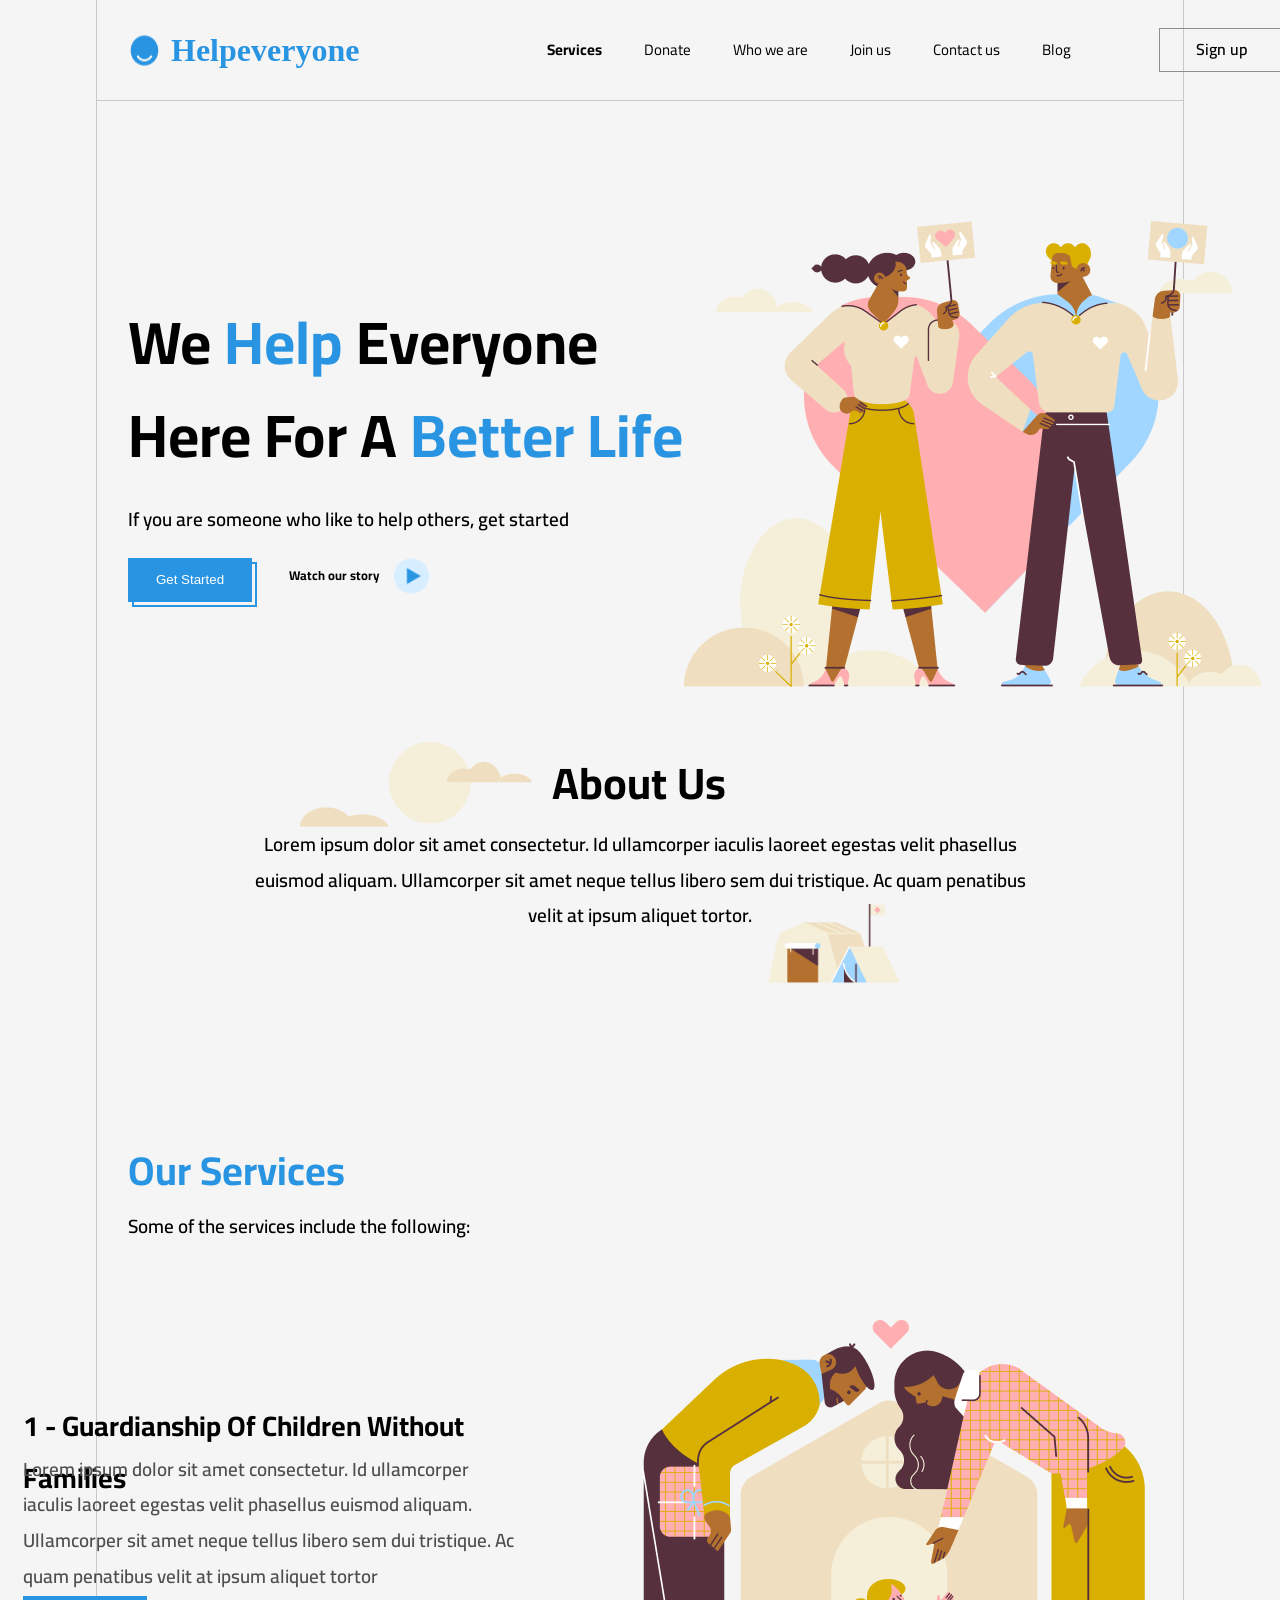
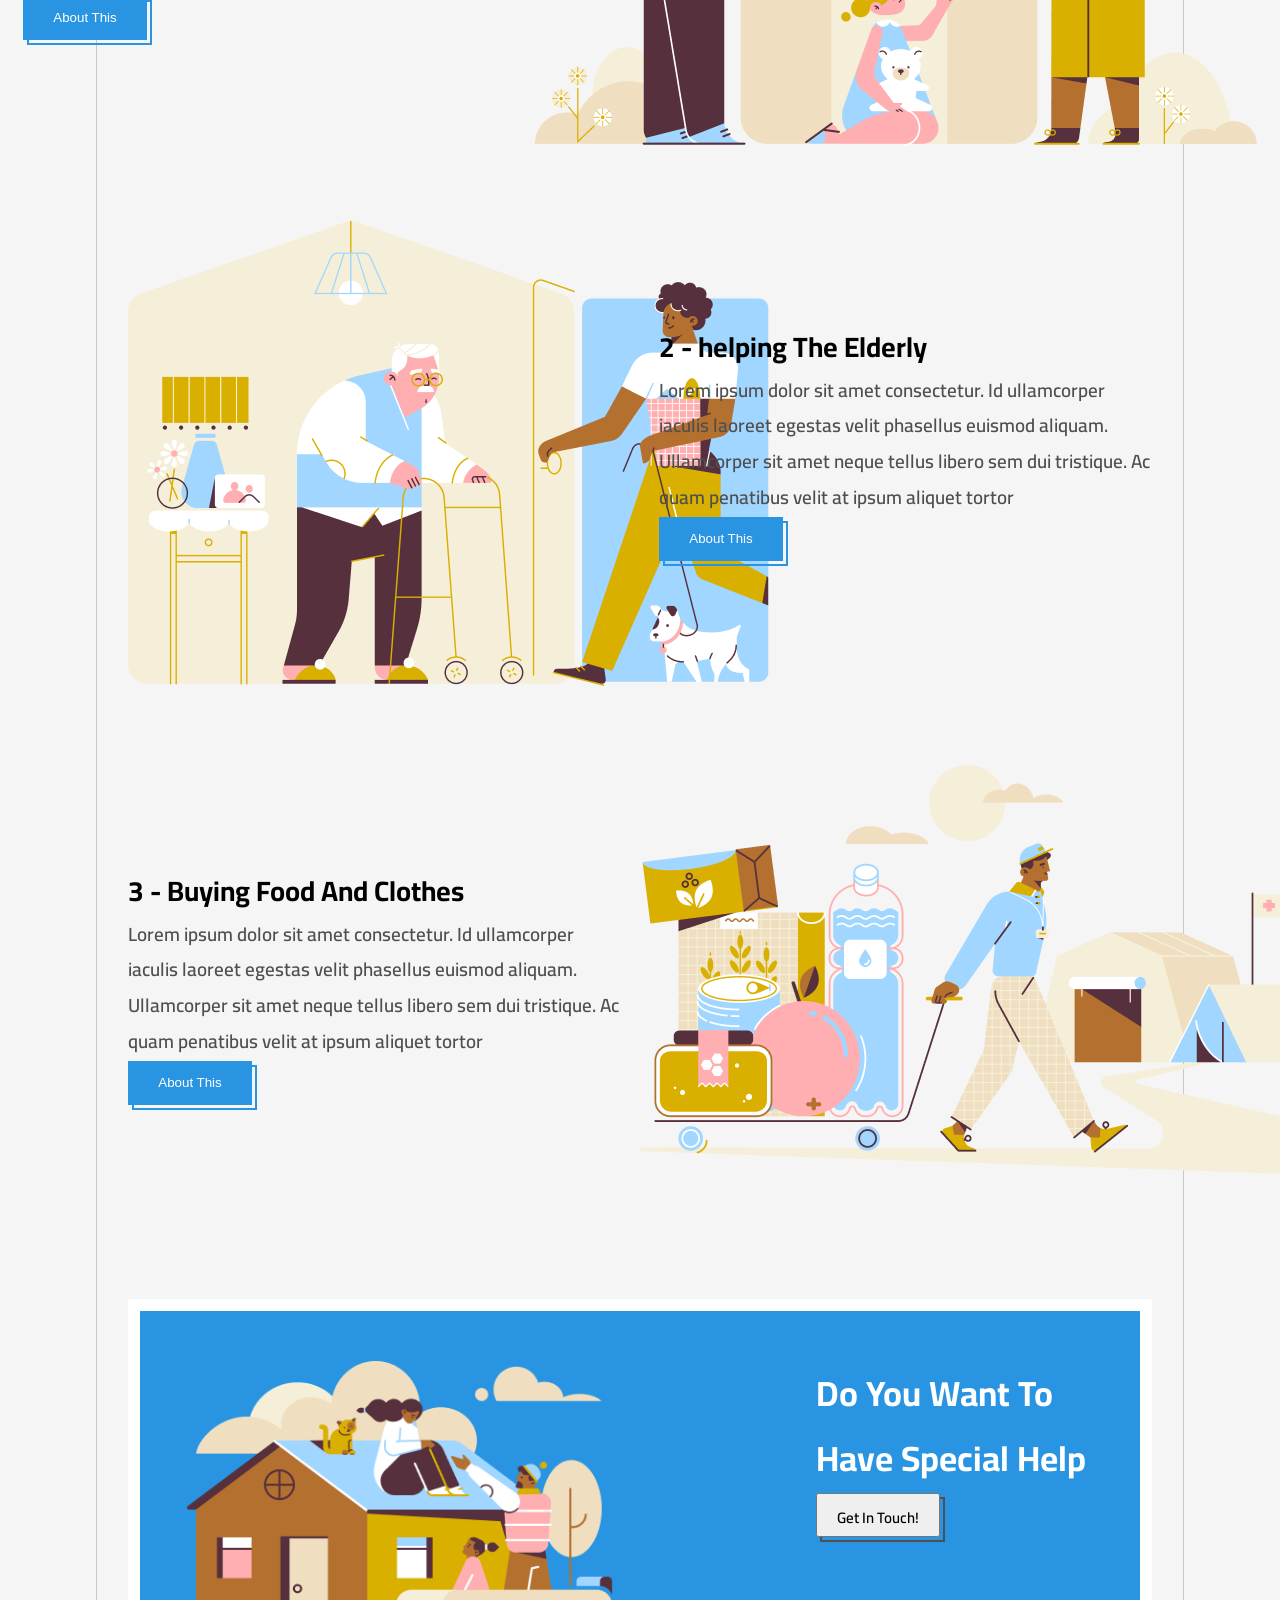
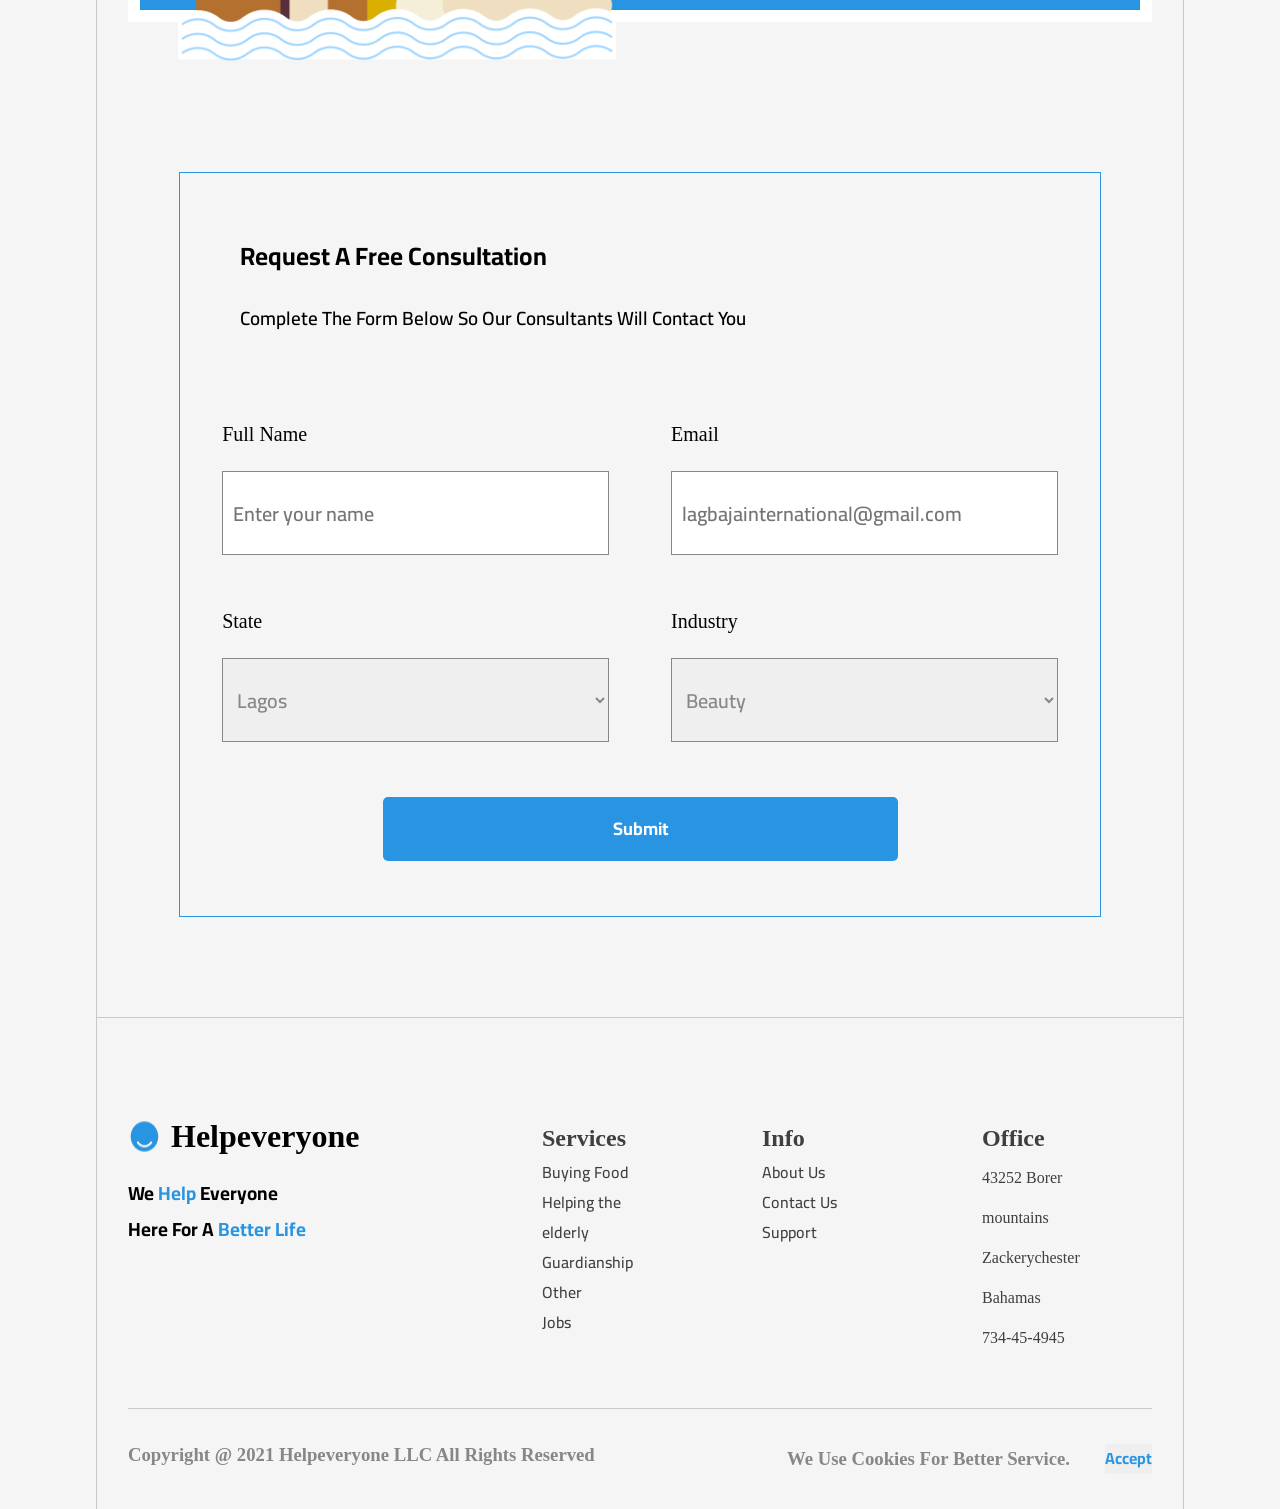
==== commit fd8463c3: "Figma website update" ====
--- a/help everyone figma project/index.html
+++ b/help everyone figma project/index.html
@@ -18,8 +18,8 @@
                     <div class="navbar">
                         <div class="logo_sec">
                             <div class="logo">
-                                <img class="logo" src="./img/happyemoji.png" alt="">
-                                <h1 class="helpeveryone">Helpeveryone</h1>
+                                <a href="#"><img class="logo" src="./img/happyemoji.png" alt="">
+                                <h1 class="helpeveryone">Helpeveryone</h1></a>
                             </div>
                             <div class="menu">
                                 <ul>
@@ -35,8 +35,10 @@
                         </div>
                         <div class="navContentMid">
                             <button class="sign-up">
-                                Sign up
-                             </button>
+                                <a href="#">
+                                    Sign up
+                                </a>
+                            </button>
                         </div>
                     </div> 
                 </div> 
@@ -59,8 +61,10 @@
                             
                         
                             <div class="watch-our-stories">
-                                <h6>Watch our story</h6>
-                                <img src="./img/Frame 7.png" alt="">
+                                <a href="#">
+                                    <h6>Watch our story</h6>
+                                    <img src="./img/Frame 7.png" alt="">
+                                </a>
                             </div>
                         </div>
                     </div>
--- a/help everyone figma project/style.css
+++ b/help everyone figma project/style.css
@@ -45,7 +45,6 @@
     align-items: center;
     height: 100px;
     width: 80vw;
-    justify-content: space-between;
 }
 .menu{
     width: 700px;
@@ -55,7 +54,6 @@
     justify-content: center;
     color: #3F3F3F;
 } 
-
 .menu ul{
     gap: 42px;
     opacity: 0px;
@@ -65,13 +63,11 @@
     text-align: left;
     
 }
-
 .firstlist{
     color: black;
     font-weight: 700;
 
 }
-
 .sign-up{
     font-family: Cairo;
     font-size: 16px;
@@ -83,6 +79,10 @@
     text-align: center;
     border: 1px solid #8E8E8E;
     background-color: transparent;
+}
+.sign-up a{
+    text-decoration: none;
+    color: black;
 }
 .navContentMid{
     width: 130px;
@@ -91,25 +91,27 @@
     border: 1px 0px 0px 0px;
     opacity: 0px;
 }
-
 .logo{
     display: flex;
     gap: 10px;
 }
-
 .logo_sec{
     display: flex;
     gap: 100px;
 
 }
-
+ .logo>a{
+    text-decoration: none;
+    color: #2995E2;
+    display: flex;
+    gap: 10px;
+ }
 .heroSection{
     display: flex;
     justify-content: space-between;
     position: relative;
     padding-top: 120px;
 }
-
 .hero-write-up{
     padding-top: 5%;
     font-family: Cairo;
@@ -122,9 +124,14 @@
 .heroWriteUp{
     width: 80%;
 }
-
 #apparel{
     padding-top: 75px;
+}
+.watch-our-stories>a{
+    display: flex;
+    text-decoration: none;
+    color: black;
+    gap: 15px;
 }
 .mid{
     font-family: Cairo;
@@ -151,14 +158,13 @@
 .help{
     color: #2995E2;
 }
-.mid{
-    font-family: Cairo;
-    font-size: 19px;
-    font-weight: 600;
-    line-height: 35.61px;
-    text-align: left;
-}
-
+/* .mid{
+    font-family: Cairo;
+    font-size: 19px;
+    font-weight: 600;
+    line-height: 35.61px;
+    text-align: left;
+} */
 .get-started-btn{
     position: absolute;
     border: 2px solid #2995E2;
@@ -360,7 +366,6 @@
     font-weight: 700;
     line-height: 52.47px;
     text-align: left;
-    /* width: 525px; */
     height: 52px;
     position: static;
 }
@@ -396,7 +401,6 @@
     font-weight: 700;
     line-height: 52.47px;
     text-align: left;
-    /* width: 525px; */
     height: 52px;
 }
 .helping-body{
@@ -472,8 +476,6 @@
     display: flex;
     width: 100%;
     height: 323px;
-    /* top: 2790px;
-    left: 146px; */
     border: 12px 0px 0px 0px;
     flex-direction: row;
     border: 12px solid #fff; 
